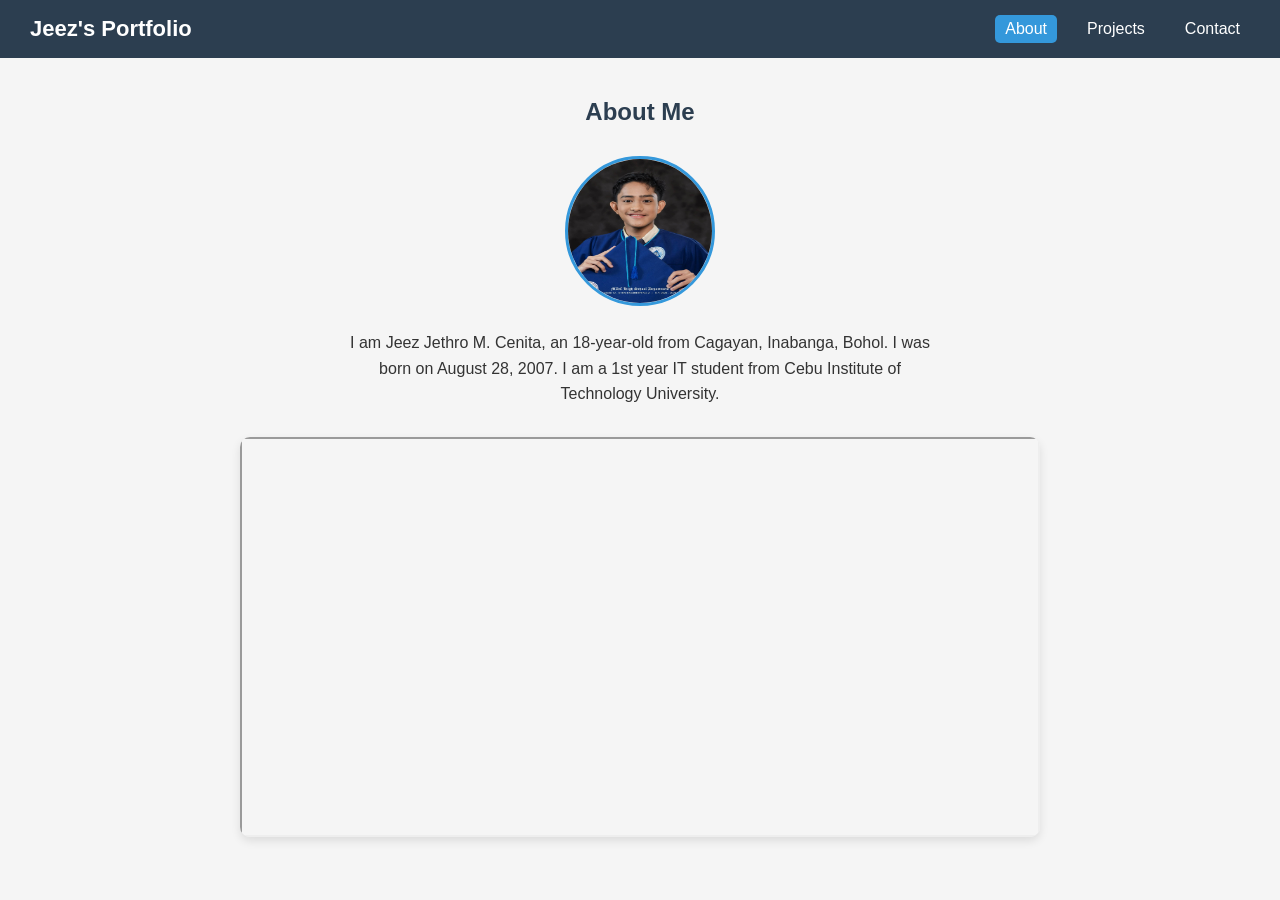
==== index.html @ 87582ee8 "first commit" ====
<!DOCTYPE html>
<html lang="en">
<head>
    <meta charset="UTF-8">
    <meta name="viewport" content="width=device-width, initial-scale=1.0">
    <link rel="stylesheet" type="text/css" href="styles.css">
    <title>Jeez's Portfolio</title>
</head>
<body>
    <nav class="nav">
        <div class="nav-brand">Jeez's Portfolio</div>
        <div class="nav-links">
            <a href="#" data-section="about" class="nav-link active">About</a>
            <a href="#" data-section="portfolio" class="nav-link">Projects</a>
            <a href="#" data-section="contacts" class="nav-link">Contact</a>
        </div>
    </nav>

    <section id="about" class="section about active-section">
        <h1>About Me</h1>
        <img src="images/cenita.jpg" alt="Jeez Jethro Cenita">
        <p>I am Jeez Jethro M. Cenita, an 18-year-old from Cagayan, Inabanga, Bohol. I was born on August 28, 2007. I am a 1st year IT student from Cebu Institute of Technology University.</p>
        <div class="map-container">
            <iframe src="https://www.google.com/maps/embed?pb=!1m14!1m12!1m3!1d347.2647276570844!2d124.08225682900277!3d10.029077590512546!2m3!1f0!2f0!3f0!3m2!1i1024!2i768!4f13.1!5e0!3m2!1sen!2sph!4v1777828464180!5m2!1sen!2sph" allowfullscreen="" loading="lazy" referrerpolicy="no-referrer-when-downgrade"></iframe>
        </div>
    </section>

    <section id="portfolio" class="section portfolio">
        <h1>Projects</h1>
        <div class="project-grid">
            <div class="project">
                <img src="images/activity1.png" alt="Activity 1">
                <h3>Activity 1</h3>
                <p>HTML work about myself</p>
                <a href="activity1/activity1.html" target="_blank">View Project</a>
            </div>
            <div class="project">
                <img src="images/activity2.png" alt="Activity 2">
                <h3>Activity 2</h3>
                <p>HTML work about heroes</p>
                <a href="activity2/activity2.html" target="_blank">View Project</a>
            </div>
            <div class="project">
                <img src="images/activity3.png" alt="Activity 3">
                <h3>Activity 3</h3>
                <p>HTML work about characters from my favorite Anime</p>
                <a href="activity3/activity3.html" target="_blank">View Project</a>
            </div>
            <div class="project">
                <img src="images/activity4.png" alt="Activity 4">
                <h3>Activity 4</h3>
                <p>HTML work about inputting user information</p>
                <a href="activity4/activity4.html" target="_blank">View Project</a>
            </div>
            <div class="project">
                <img src="images/activity4v2.png" alt="Activity 4v2">
                <h3>Activity 4v2</h3>
                <p>HTML and CSS work about inputting user information</p>
                <a href="activity4v2/activity4v2.html" target="_blank">View Project</a>
            </div>
            <div class="project">
                <img src="images/activity5.png" alt="Activity 5">
                <h3>Activity 5</h3>
                <p>HTML and CSS work about a business webpage</p>
                <a href="activity5/activity5.html" target="_blank">View Project</a>
            </div>
            <div class="project">
                <img src="images/activity6.png" alt="Activity 6">
                <h3>Activity 6</h3>
                <p>HTML and CSS work about a business webpage but with more design</p>
                <a href="activity6/index.html" target="_blank">View Project</a>
            </div>
            <div class="project">
                <img src="images/activity7.png" alt="Activity 7">
                <h3>Activity 7</h3>
                <p>HTML and JS work about showing the current time and date</p>
                <a href="activity7/activity7.html" target="_blank">View Project</a>
            </div>
            <div class="project">
                <img src="images/activity8.png" alt="Activity 8">
                <h3>Activity 8</h3>
                <p>HTML and JS work about showing the alert box</p>
                <a href="activity8/activity8.html" target="_blank">View Project</a>
            </div>
            <div class="project">
                <img src="images/activity9.png" alt="Activity 9">
                <h3>Activity 9</h3>
                <p>HTML and JS work about a JavaScript Prompt</p>
                <a href="activity9/activity9.html" target="_blank">View Project</a>
            </div>
            <div class="project">
                <img src="images/activity10.png" alt="Activity 10">
                <h3>Activity 10</h3>
                <p>HTML and JS work about arithmetic operators</p>
                <a href="activity10/activity10.html" target="_blank">View Project</a>
            </div>
            <div class="project">
                <img src="images/activity11.png" alt="Activity 11">
                <h3>Activity 11</h3>
                <p>HTML and JS work about loops</p>
                <a href="activity11/activity11.html" target="_blank">View Project</a>
            </div>
        </div>
    </section>

    <section id="contacts" class="section contacts">
        <h1>Contact Me</h1>
        <p>Email: cenitajeez83@gmail.com</p>
        <p>Phone: 0967-014-6750</p>
        <p>Facebook: Jeez Jethro Mejias Cenita</p>
    </section>

    <script src="script.js"></script>
</body>
</html>
---- styles.css ----
* {
    margin: 0;
    padding: 0;
    box-sizing: border-box;
    font-family: Arial, sans-serif;
}

body {
    background: #f5f5f5;
    color: #333;
}

.nav {
    background: #2c3e50;
    padding: 15px 30px;
    display: flex;
    justify-content: space-between;
    align-items: center;
    flex-wrap: wrap;
}

.nav-brand {
    font-size: 22px;
    font-weight: bold;
    color: white;
}

.nav-links {
    display: flex;
    gap: 20px;
}

.nav-link {
    color: white;
    text-decoration: none;
    padding: 5px 10px;
    border-radius: 5px;
}

.nav-link:hover {
    background: #34495e;
}

.nav-link.active {
    background: #3498db;
}

.section {
    display: none;
    padding: 40px;
    max-width: 1200px;
    margin: 0 auto;
}

.section.active-section {
    display: block;
}

h1 {
    text-align: center;
    margin-bottom: 30px;
    color: #2c3e50;
}

.about {
    text-align: center;
}

.about img {
    width: 150px;
    height: 150px;
    border-radius: 50%;
    border: 3px solid #3498db;
    margin-bottom: 20px;
}

.about p {
    max-width: 600px;
    margin: 0 auto 30px auto;
    line-height: 1.6;
}

.map-container {
    max-width: 800px;
    margin: 30px auto 0 auto;
    border-radius: 10px;
    overflow: hidden;
    box-shadow: 0 4px 10px rgba(0,0,0,0.1);
}

.map-container iframe {
    width: 100%;
    height: 400px;
    display: block;
}

.project-grid {
    display: grid;
    grid-template-columns: repeat(auto-fill, minmax(300px, 1fr));
    gap: 25px;
}

.project {
    background: white;
    padding: 15px;
    border-radius: 10px;
    box-shadow: 0 2px 5px rgba(0,0,0,0.1);
    text-align: center;
}

.project img {
    width: 100%;
    height: 180px;
    object-fit: cover;
    border-radius: 8px;
}

.project h3 {
    margin: 15px 0 10px;
}

.project p {
    margin-bottom: 15px;
}

.project a {
    display: inline-block;
    padding: 8px 15px;
    background: #3498db;
    color: white;
    text-decoration: none;
    border-radius: 5px;
}

.project a:hover {
    background: #2980b9;
}

.contacts {
    text-align: center;
}

.contacts p {
    margin: 15px 0;
    font-size: 18px;
    padding: 10px;
    background: white;
    border-radius: 8px;
    max-width: 400px;
    margin: 15px auto;
}

@media (max-width: 768px) {
    .nav {
        flex-direction: column;
        gap: 10px;
    }
    
    .section {
        padding: 20px;
    }
    
    .map-container iframe {
        height: 300px;
    }
}
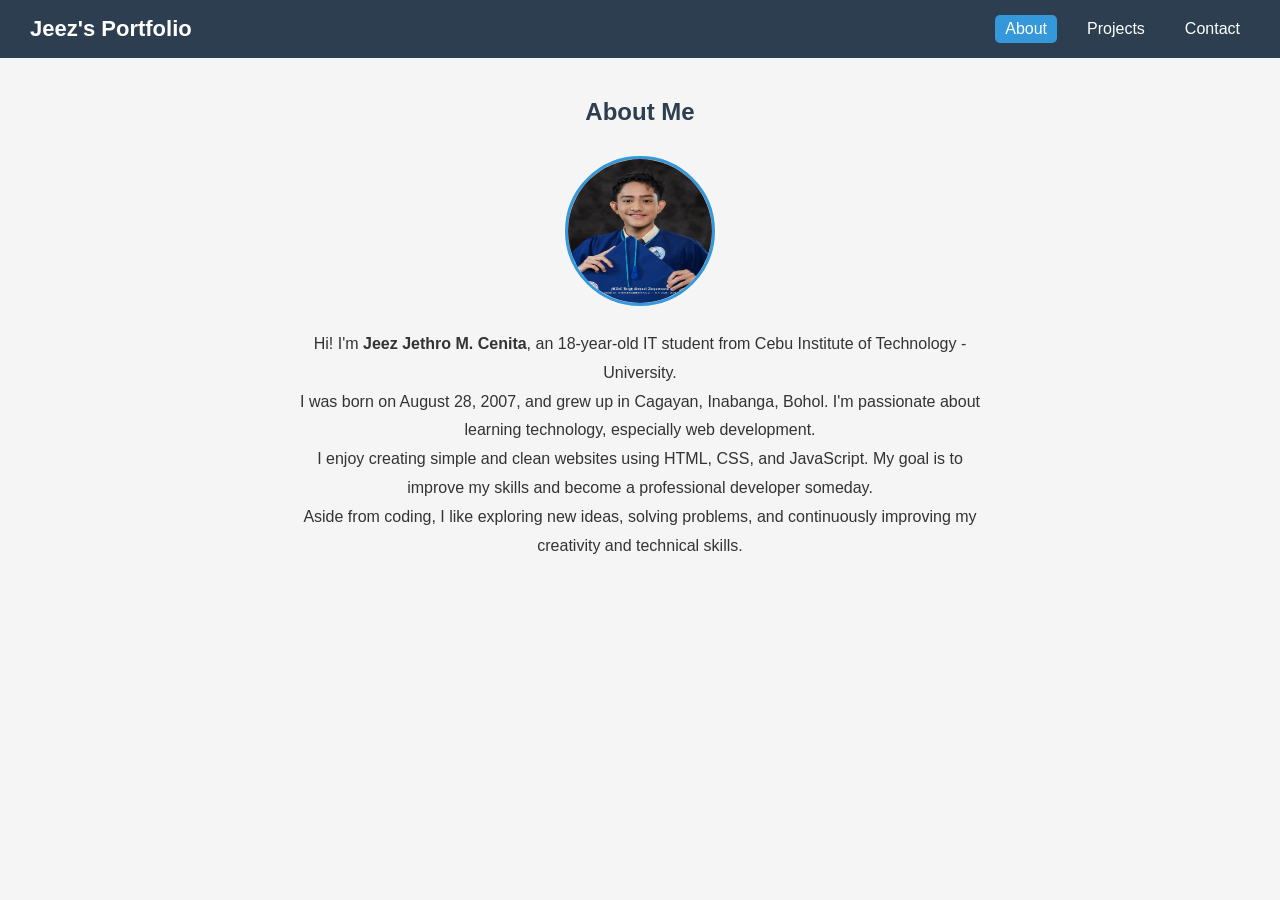
==== commit e75cb83b: "fifth commit" ====
--- a/index.html
+++ b/index.html
@@ -3,10 +3,11 @@
 <head>
     <meta charset="UTF-8">
     <meta name="viewport" content="width=device-width, initial-scale=1.0">
-    <link rel="stylesheet" type="text/css" href="styles.css">
     <title>Jeez's Portfolio</title>
+    <link rel="stylesheet" href="styles.css">
 </head>
 <body>
+
     <nav class="nav">
         <div class="nav-brand">Jeez's Portfolio</div>
         <div class="nav-links">
@@ -19,95 +20,127 @@
     <section id="about" class="section about active-section">
         <h1>About Me</h1>
         <img src="images/cenita.jpg" alt="Jeez Jethro Cenita">
-        <p>I am Jeez Jethro M. Cenita, an 18-year-old from Cagayan, Inabanga, Bohol. I was born on August 28, 2007. I am a 1st year IT student from Cebu Institute of Technology University.</p>
-        <div class="map-container">
-            <iframe src="https://www.google.com/maps/embed?pb=!1m14!1m12!1m3!1d347.2647276570844!2d124.08225682900277!3d10.029077590512546!2m3!1f0!2f0!3f0!3m2!1i1024!2i768!4f13.1!5e0!3m2!1sen!2sph!4v1777828464180!5m2!1sen!2sph" allowfullscreen="" loading="lazy" referrerpolicy="no-referrer-when-downgrade"></iframe>
+
+        <div class="about-content">
+            <p>Hi! I'm <strong>Jeez Jethro M. Cenita</strong>, an 18-year-old IT student from Cebu Institute of Technology - University.</p>
+            <p>I was born on August 28, 2007, and grew up in Cagayan, Inabanga, Bohol. I'm passionate about learning technology, especially web development.</p>
+            <p>I enjoy creating simple and clean websites using HTML, CSS, and JavaScript. My goal is to improve my skills and become a professional developer someday.</p>
+            <p>Aside from coding, I like exploring new ideas, solving problems, and continuously improving my creativity and technical skills.</p>
         </div>
     </section>
 
     <section id="portfolio" class="section portfolio">
         <h1>Projects</h1>
         <div class="project-grid">
+
             <div class="project">
-                <img src="images/activity1.png" alt="Activity 1">
+                <img src="images/activity1.png">
                 <h3>Activity 1</h3>
                 <p>HTML work about myself</p>
-                <a href="activity1/activity1.html" target="_blank">View Project</a>
+                <a href="https://activity1-bice.vercel.app/" target="_blank">View Project</a>
             </div>
+
             <div class="project">
-                <img src="images/activity2.png" alt="Activity 2">
+                <img src="images/activity2.png">
                 <h3>Activity 2</h3>
                 <p>HTML work about heroes</p>
-                <a href="activity2/activity2.html" target="_blank">View Project</a>
+                <a href="https://activity2-iota.vercel.app/" target="_blank">View Project</a>
             </div>
+
             <div class="project">
-                <img src="images/activity3.png" alt="Activity 3">
+                <img src="images/activity3.png">
                 <h3>Activity 3</h3>
-                <p>HTML work about characters from my favorite Anime</p>
-                <a href="activity3/activity3.html" target="_blank">View Project</a>
+                <p>HTML work about anime characters</p>
+                <a href="https://activity3-beta.vercel.app/" target="_blank">View Project</a>
             </div>
+
             <div class="project">
-                <img src="images/activity4.png" alt="Activity 4">
+                <img src="images/activity4.png">
                 <h3>Activity 4</h3>
-                <p>HTML work about inputting user information</p>
-                <a href="activity4/activity4.html" target="_blank">View Project</a>
+                <p>User input form</p>
+                <a href="https://activity4-theta.vercel.app/" target="_blank">View Project</a>
             </div>
+
             <div class="project">
-                <img src="images/activity4v2.png" alt="Activity 4v2">
+                <img src="images/activity4v2.png">
                 <h3>Activity 4v2</h3>
-                <p>HTML and CSS work about inputting user information</p>
-                <a href="activity4v2/activity4v2.html" target="_blank">View Project</a>
+                <p>Form with CSS styling</p>
+                <a href="https://activity4v2-zeta.vercel.app/" target="_blank">View Project</a>
             </div>
+
             <div class="project">
-                <img src="images/activity5.png" alt="Activity 5">
+                <img src="images/activity5.png">
                 <h3>Activity 5</h3>
-                <p>HTML and CSS work about a business webpage</p>
-                <a href="activity5/activity5.html" target="_blank">View Project</a>
+                <p>Business webpage</p>
+                <a href="https://activity5-gray.vercel.app/" target="_blank">View Project</a>
             </div>
+
             <div class="project">
-                <img src="images/activity6.png" alt="Activity 6">
+                <img src="images/activity6.png">
                 <h3>Activity 6</h3>
-                <p>HTML and CSS work about a business webpage but with more design</p>
-                <a href="activity6/index.html" target="_blank">View Project</a>
+                <p>Styled business site</p>
+                <a href="https://manok-nalds-epyu.vercel.app/" target="_blank">View Project</a>
             </div>
+
             <div class="project">
-                <img src="images/activity7.png" alt="Activity 7">
+                <img src="images/activity7.png">
                 <h3>Activity 7</h3>
-                <p>HTML and JS work about showing the current time and date</p>
-                <a href="activity7/activity7.html" target="_blank">View Project</a>
+                <p>Date and time display</p>
+                <a href="https://activity7-pi.vercel.app/" target="_blank">View Project</a>
             </div>
+
             <div class="project">
-                <img src="images/activity8.png" alt="Activity 8">
+                <img src="images/activity8.png">
                 <h3>Activity 8</h3>
-                <p>HTML and JS work about showing the alert box</p>
-                <a href="activity8/activity8.html" target="_blank">View Project</a>
+                <p>Alert box</p>
+                <a href="https://activity8-xi.vercel.app/" target="_blank">View Project</a>
             </div>
+
             <div class="project">
-                <img src="images/activity9.png" alt="Activity 9">
+                <img src="images/activity9.png">
                 <h3>Activity 9</h3>
-                <p>HTML and JS work about a JavaScript Prompt</p>
-                <a href="activity9/activity9.html" target="_blank">View Project</a>
+                <p>Prompt input</p>
+                <a href="https://activity9-silk.vercel.app/" target="_blank">View Project</a>
             </div>
+
             <div class="project">
-                <img src="images/activity10.png" alt="Activity 10">
+                <img src="images/activity10.png">
                 <h3>Activity 10</h3>
-                <p>HTML and JS work about arithmetic operators</p>
-                <a href="activity10/activity10.html" target="_blank">View Project</a>
+                <p>Arithmetic operations</p>
+                <a href="https://activity10-ten.vercel.app/" target="_blank">View Project</a>
             </div>
+
             <div class="project">
-                <img src="images/activity11.png" alt="Activity 11">
+                <img src="images/activity11.png">
                 <h3>Activity 11</h3>
-                <p>HTML and JS work about loops</p>
-                <a href="activity11/activity11.html" target="_blank">View Project</a>
+                <p>Loops in JavaScript</p>
+                <a href="https://activity11-woad.vercel.app/" target="_blank">View Project</a>
             </div>
+
         </div>
     </section>
 
     <section id="contacts" class="section contacts">
-        <h1>Contact Me</h1>
-        <p>Email: cenitajeez83@gmail.com</p>
-        <p>Phone: 0967-014-6750</p>
-        <p>Facebook: Jeez Jethro Mejias Cenita</p>
+        <h1>Have a Question or Feedback?</h1>
+
+        <div class="contact-container">
+            <div class="contact-form">
+                <input type="text" placeholder="Your Name">
+                <input type="email" placeholder="Your Email">
+                <textarea placeholder="Your Message"></textarea>
+                <button>Send Message</button>
+            </div>
+
+            <div class="contact-map">
+                <iframe src="https://www.google.com/maps/embed?pb=!1m14!1m12!1m3!1d347.2647276570844!2d124.08225682900277!3d10.029077590512546!2m3!1f0!2f0!3f0!3m2!1i1024!2i768!4f13.1!5e0!3m2!1sen!2sph!4v1777828464180!5m2!1sen!2sph"></iframe>
+            </div>
+        </div>
+
+        <div class="contact-info">
+            <p>Email: cenitajeez83@gmail.com</p>
+            <p>Phone: 0967-014-6750</p>
+            <p>Facebook: Jeez Jethro Mejias Cenita</p>
+        </div>
     </section>
 
     <script src="script.js"></script>
--- a/styles.css
+++ b/styles.css
@@ -74,24 +74,10 @@
     margin-bottom: 20px;
 }
 
-.about p {
-    max-width: 600px;
-    margin: 0 auto 30px auto;
-    line-height: 1.6;
-}
-
-.map-container {
-    max-width: 800px;
-    margin: 30px auto 0 auto;
-    border-radius: 10px;
-    overflow: hidden;
-    box-shadow: 0 4px 10px rgba(0,0,0,0.1);
-}
-
-.map-container iframe {
-    width: 100%;
-    height: 400px;
-    display: block;
+.about-content {
+    max-width: 700px;
+    margin: 0 auto;
+    line-height: 1.8;
 }
 
 .project-grid {
@@ -136,31 +122,67 @@
     background: #2980b9;
 }
 
-.contacts {
+.contact-container {
+    display: flex;
+    gap: 30px;
+    margin-top: 30px;
+}
+
+.contact-form {
+    flex: 1;
+    display: flex;
+    flex-direction: column;
+    gap: 15px;
+}
+
+.contact-form input,
+.contact-form textarea {
+    padding: 12px;
+    border-radius: 6px;
+    border: 1px solid #ccc;
+}
+
+.contact-form textarea {
+    height: 150px;
+}
+
+.contact-form button {
+    padding: 12px;
+    background: #2c3e50;
+    color: white;
+    border: none;
+    border-radius: 6px;
+    cursor: pointer;
+}
+
+.contact-form button:hover {
+    background: #34495e;
+}
+
+.contact-map {
+    flex: 1;
+    border-radius: 10px;
+    overflow: hidden;
+}
+
+.contact-map iframe {
+    width: 100%;
+    height: 100%;
+    min-height: 350px;
+    border: none;
+}
+
+.contact-info {
+    margin-top: 30px;
     text-align: center;
 }
 
-.contacts p {
-    margin: 15px 0;
-    font-size: 18px;
-    padding: 10px;
-    background: white;
-    border-radius: 8px;
-    max-width: 400px;
-    margin: 15px auto;
+.contact-info p {
+    margin: 10px 0;
 }
 
 @media (max-width: 768px) {
-    .nav {
+    .contact-container {
         flex-direction: column;
-        gap: 10px;
-    }
-    
-    .section {
-        padding: 20px;
-    }
-    
-    .map-container iframe {
-        height: 300px;
     }
 }
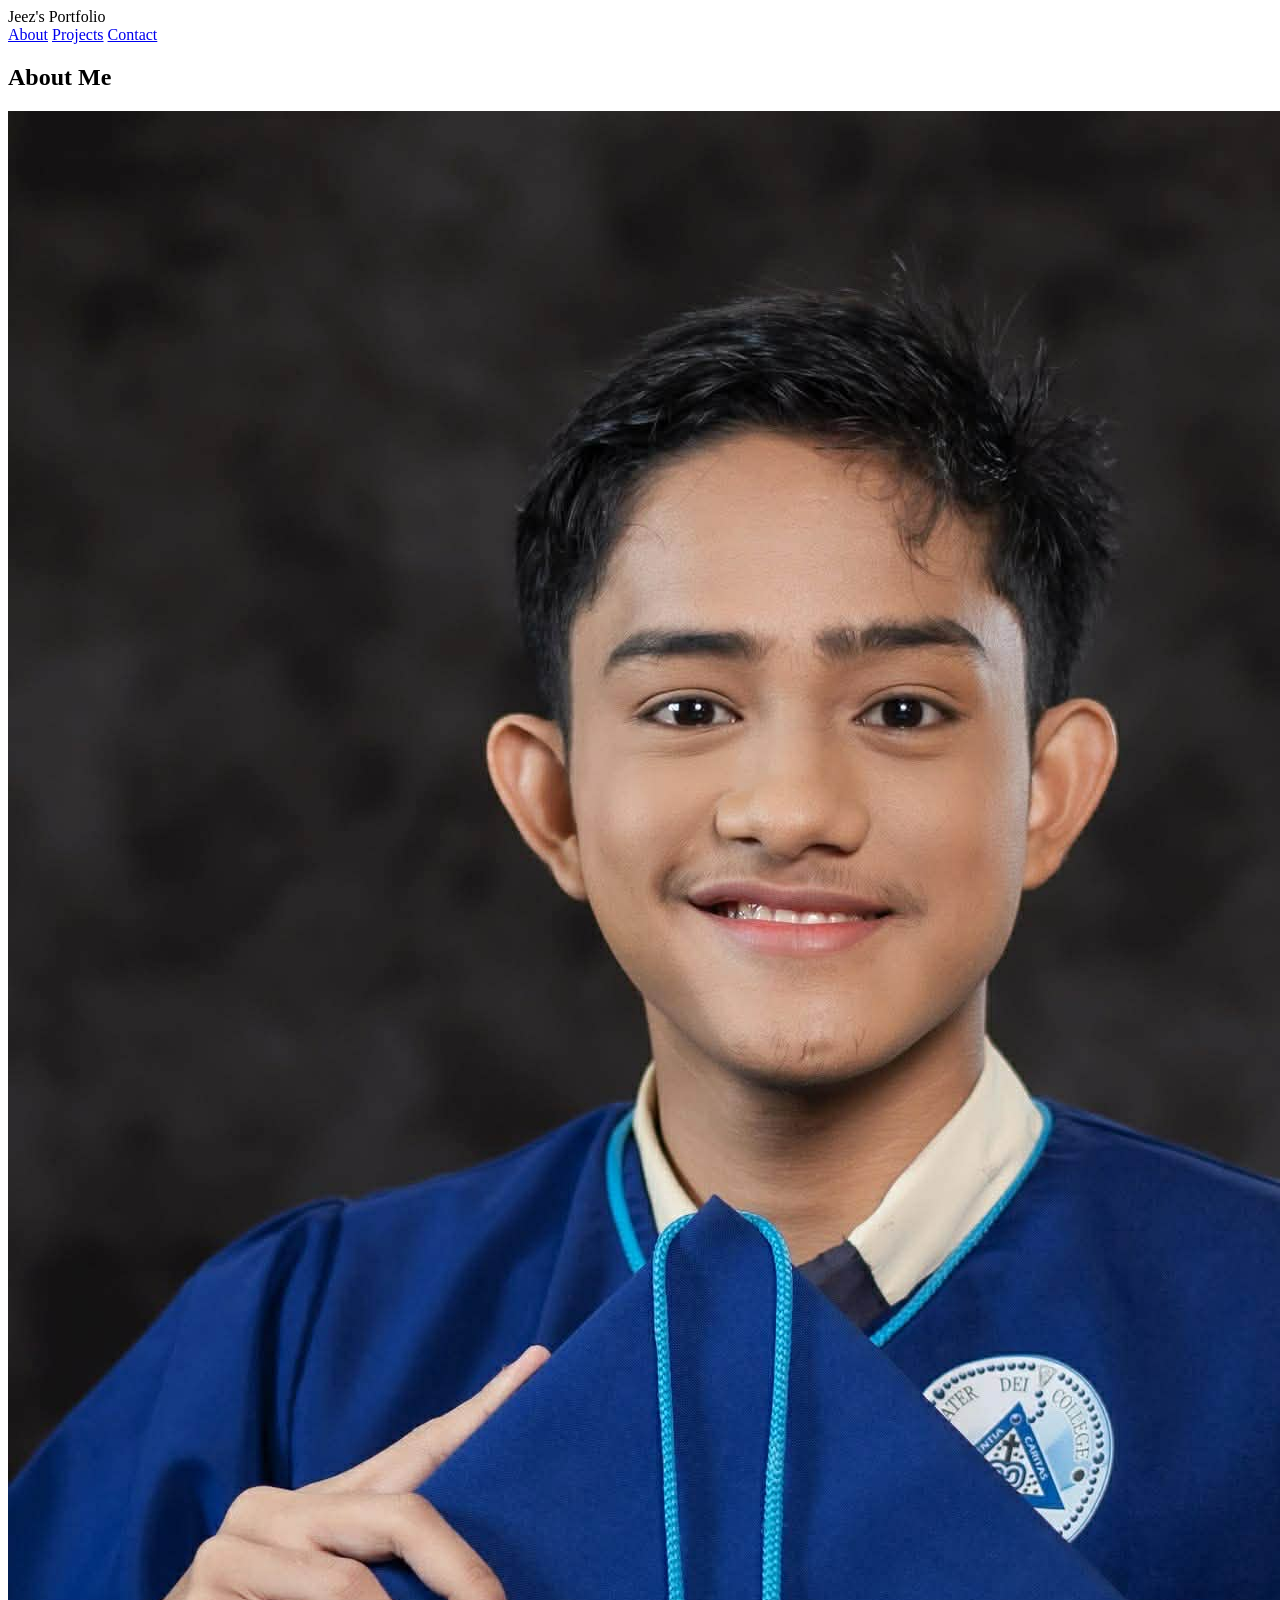
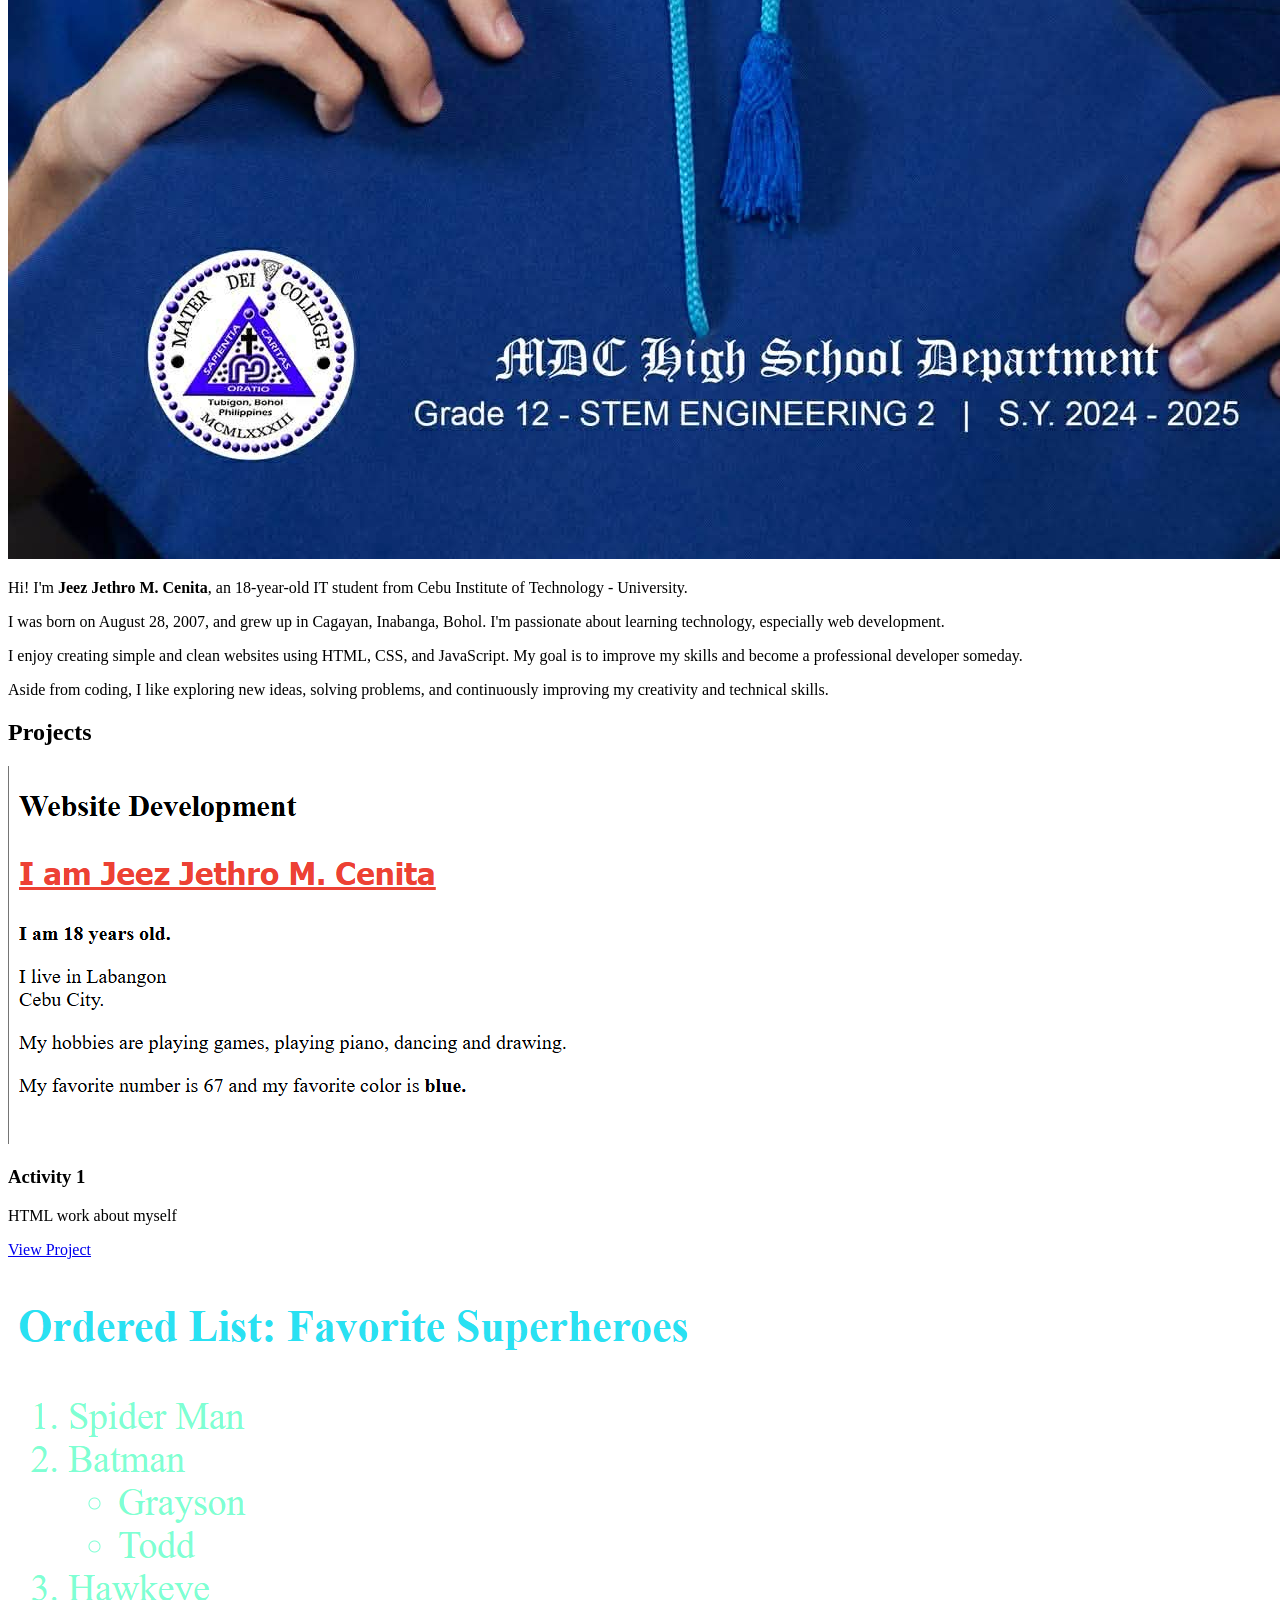
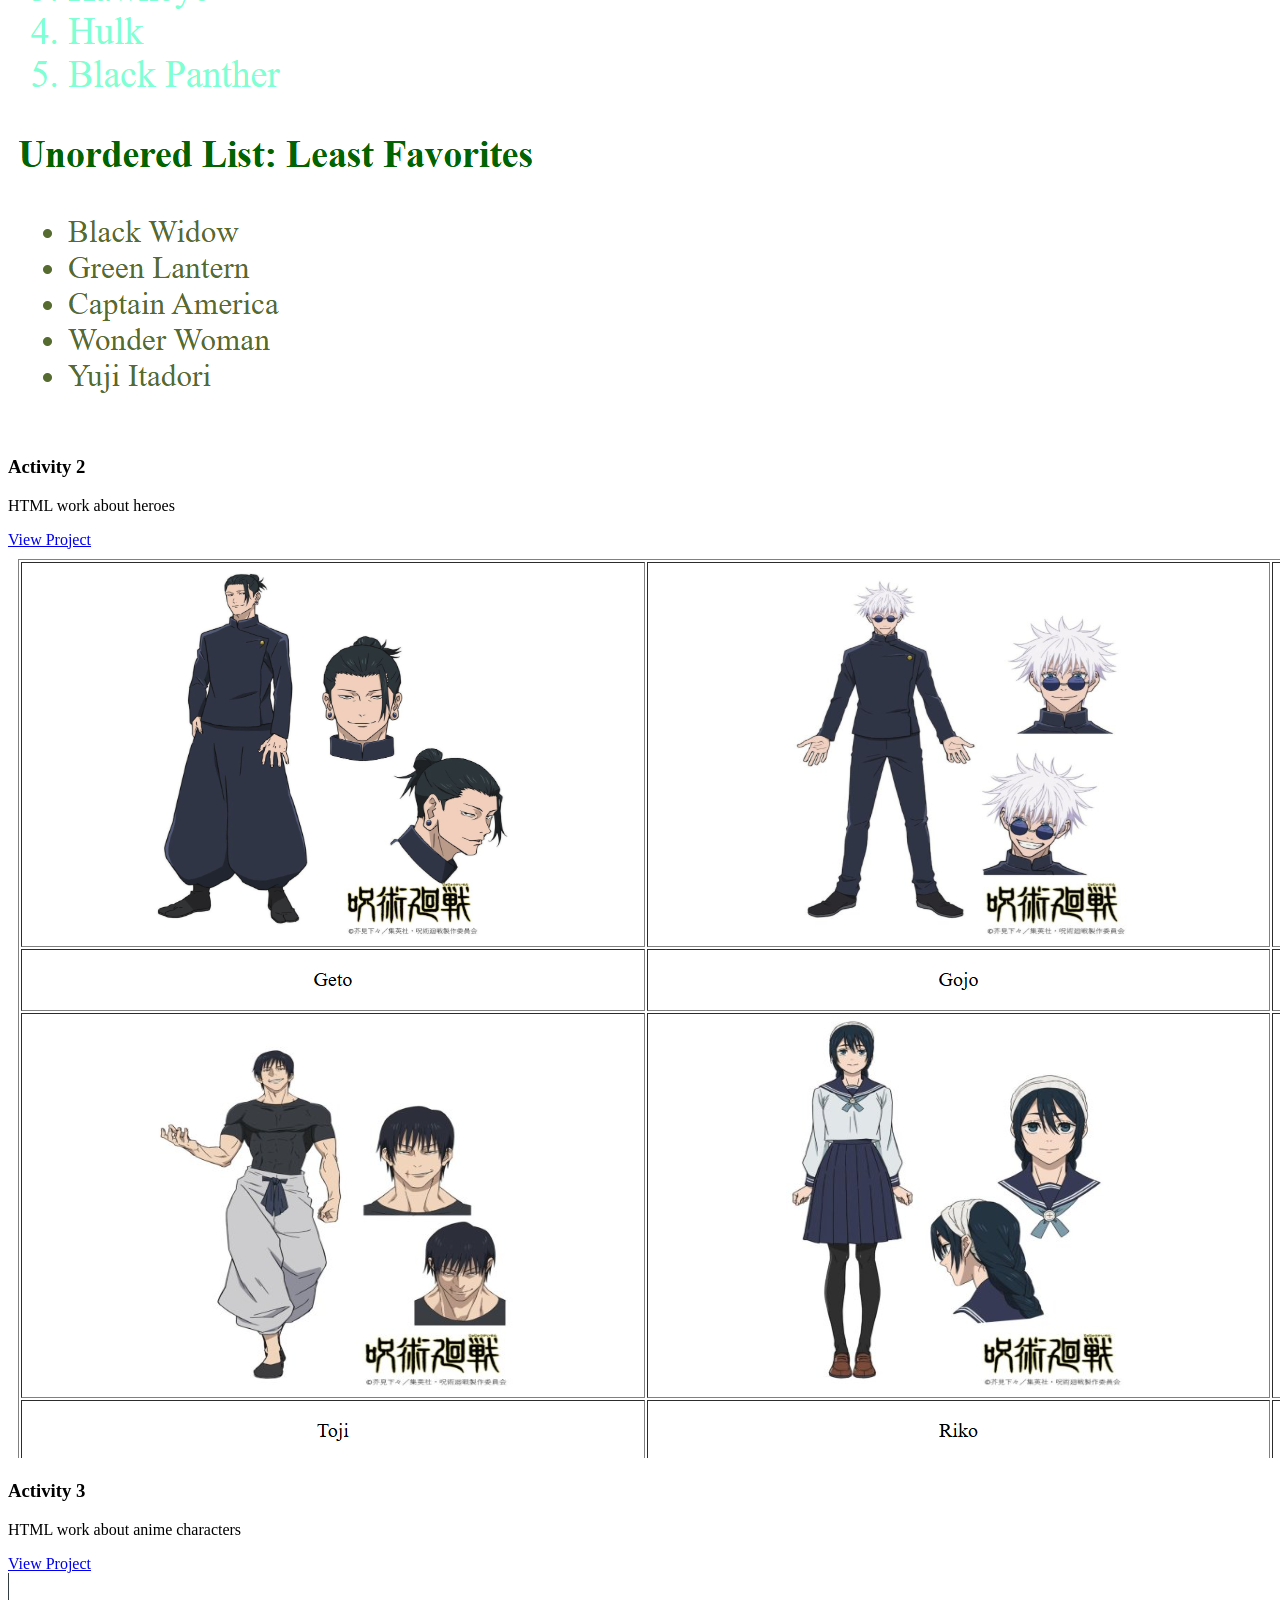
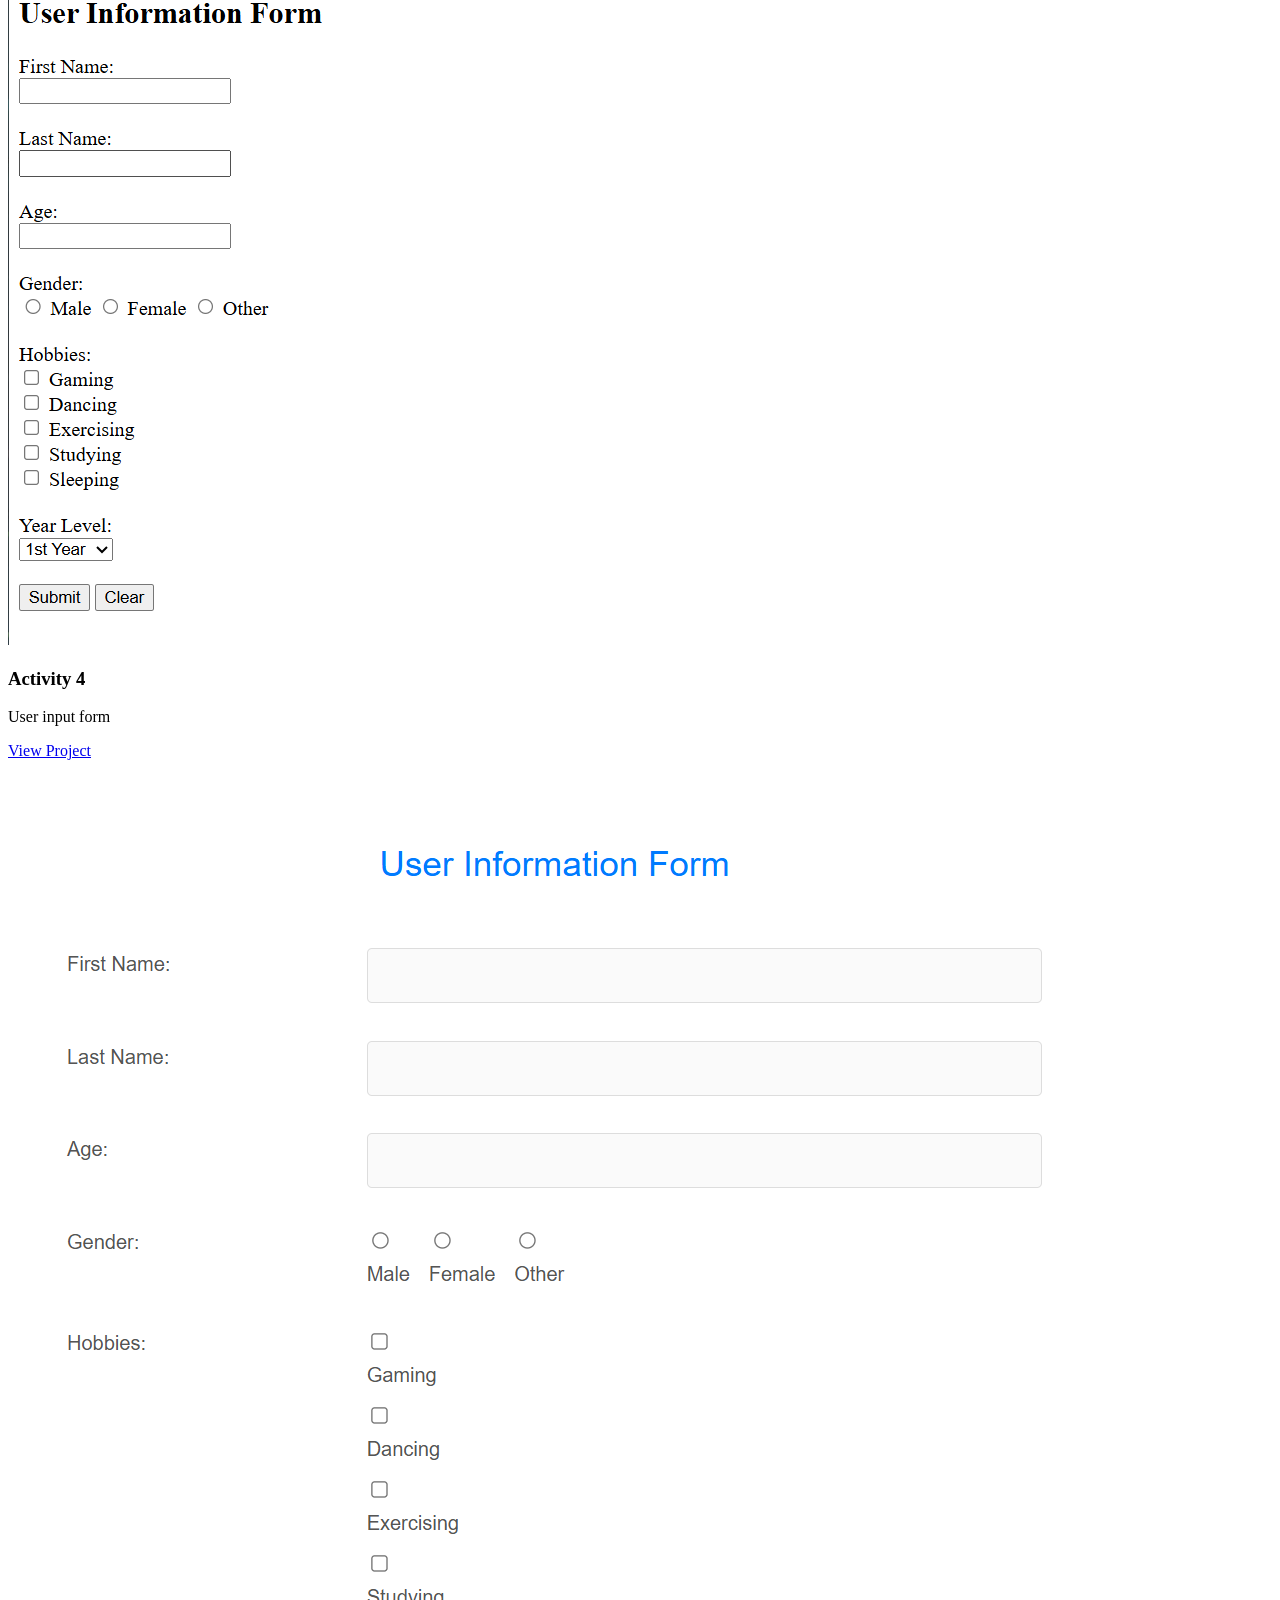
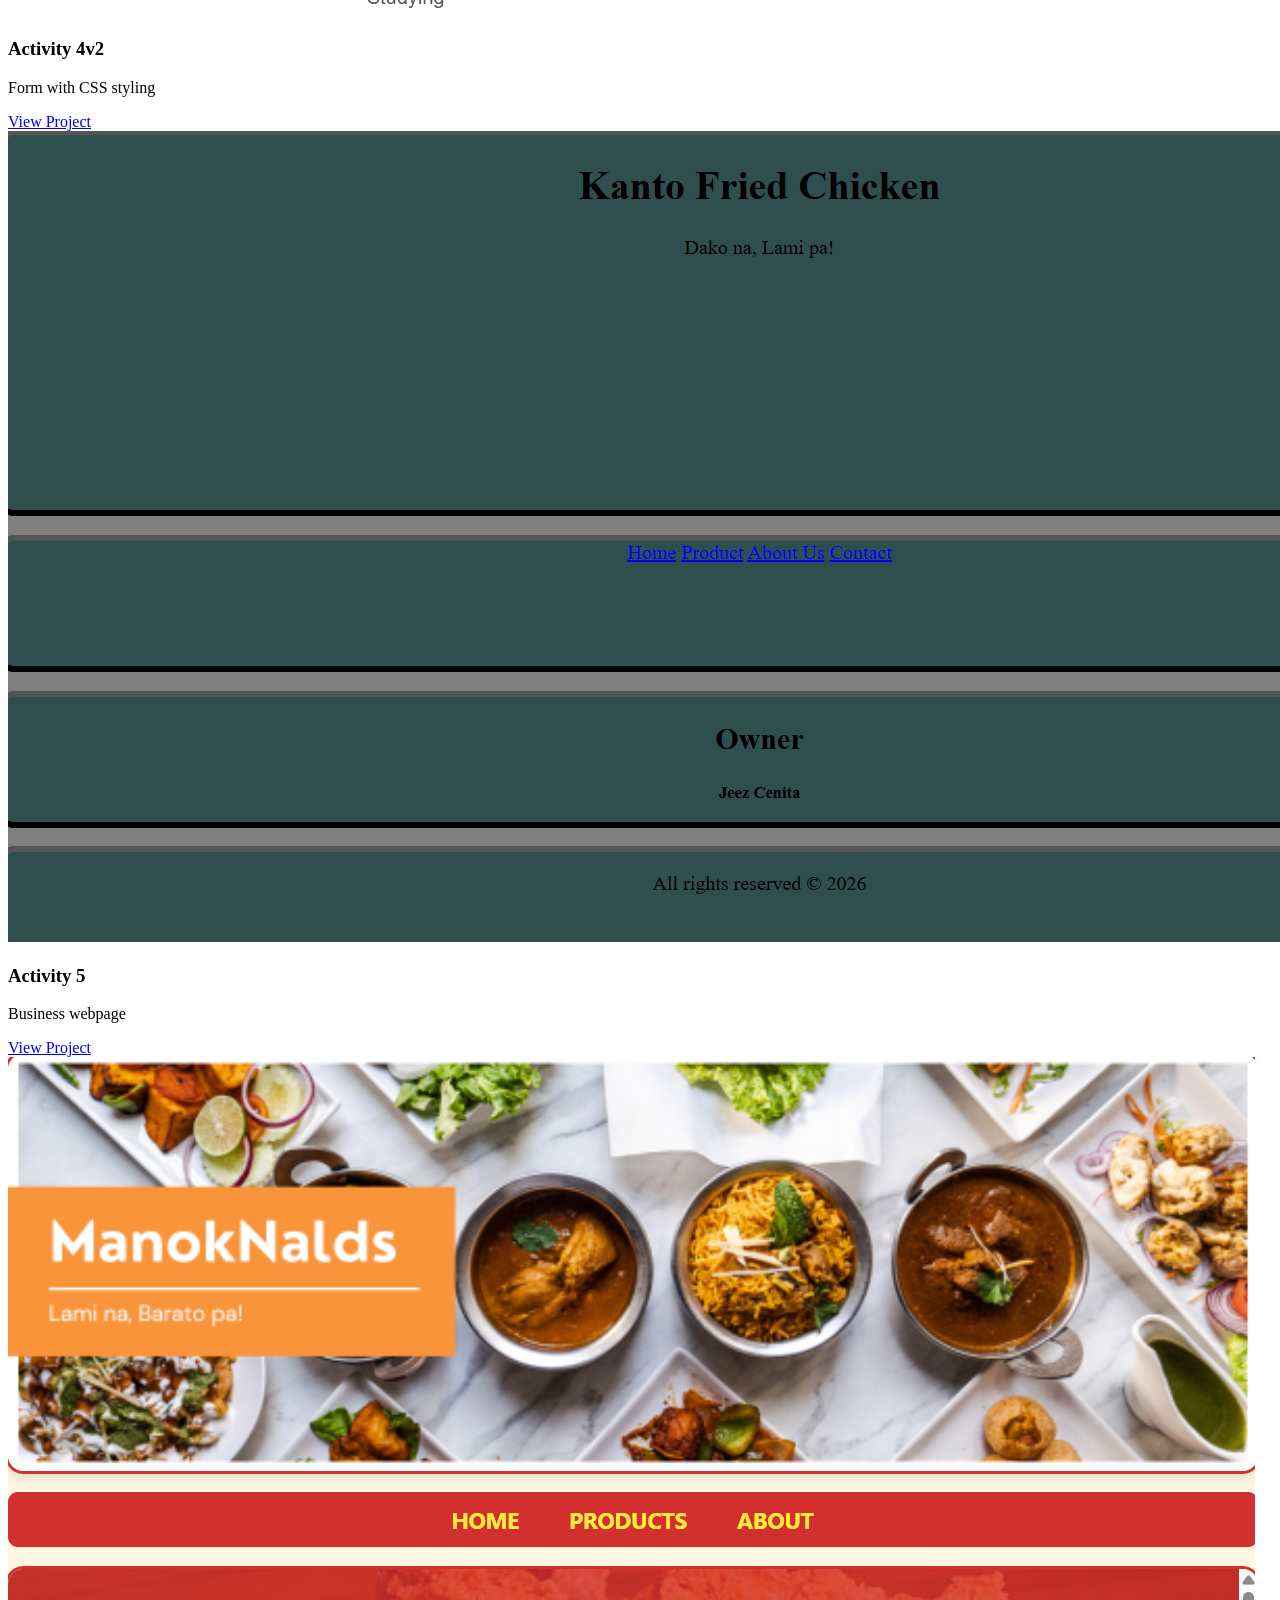
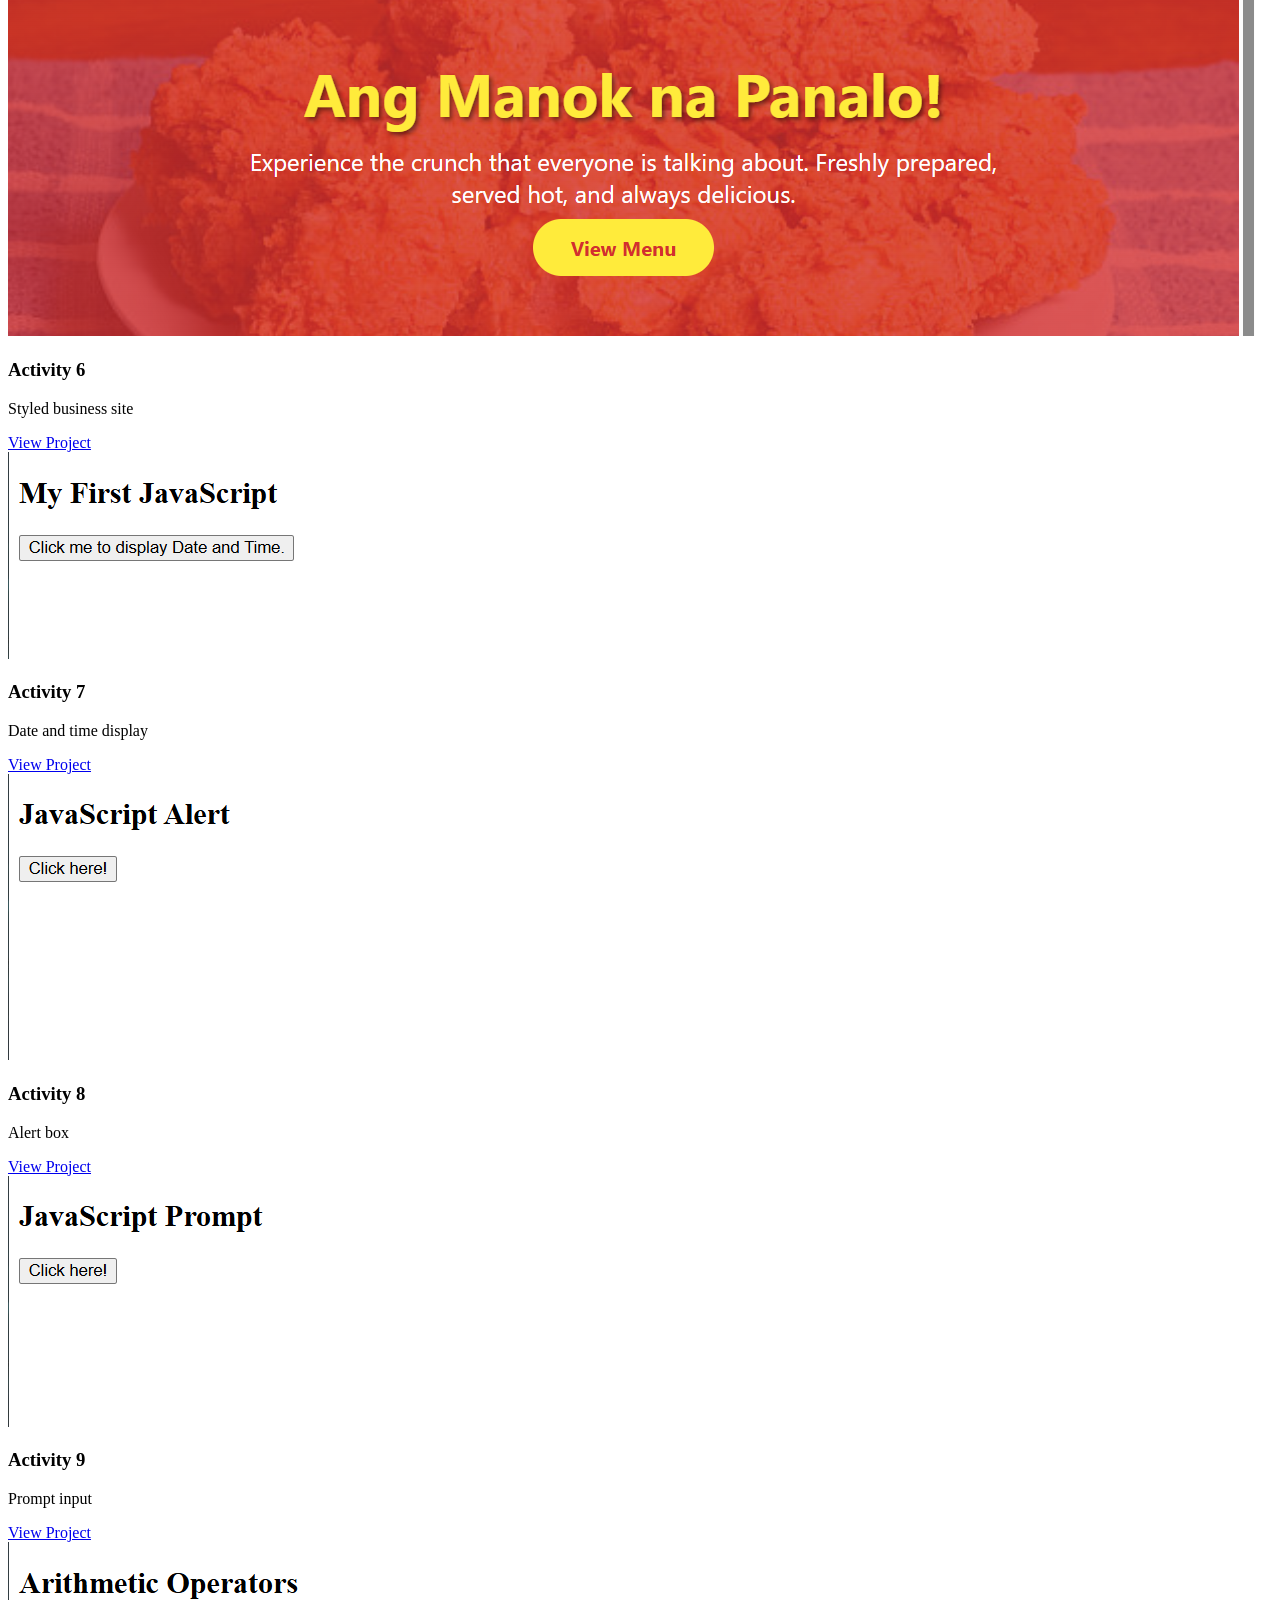
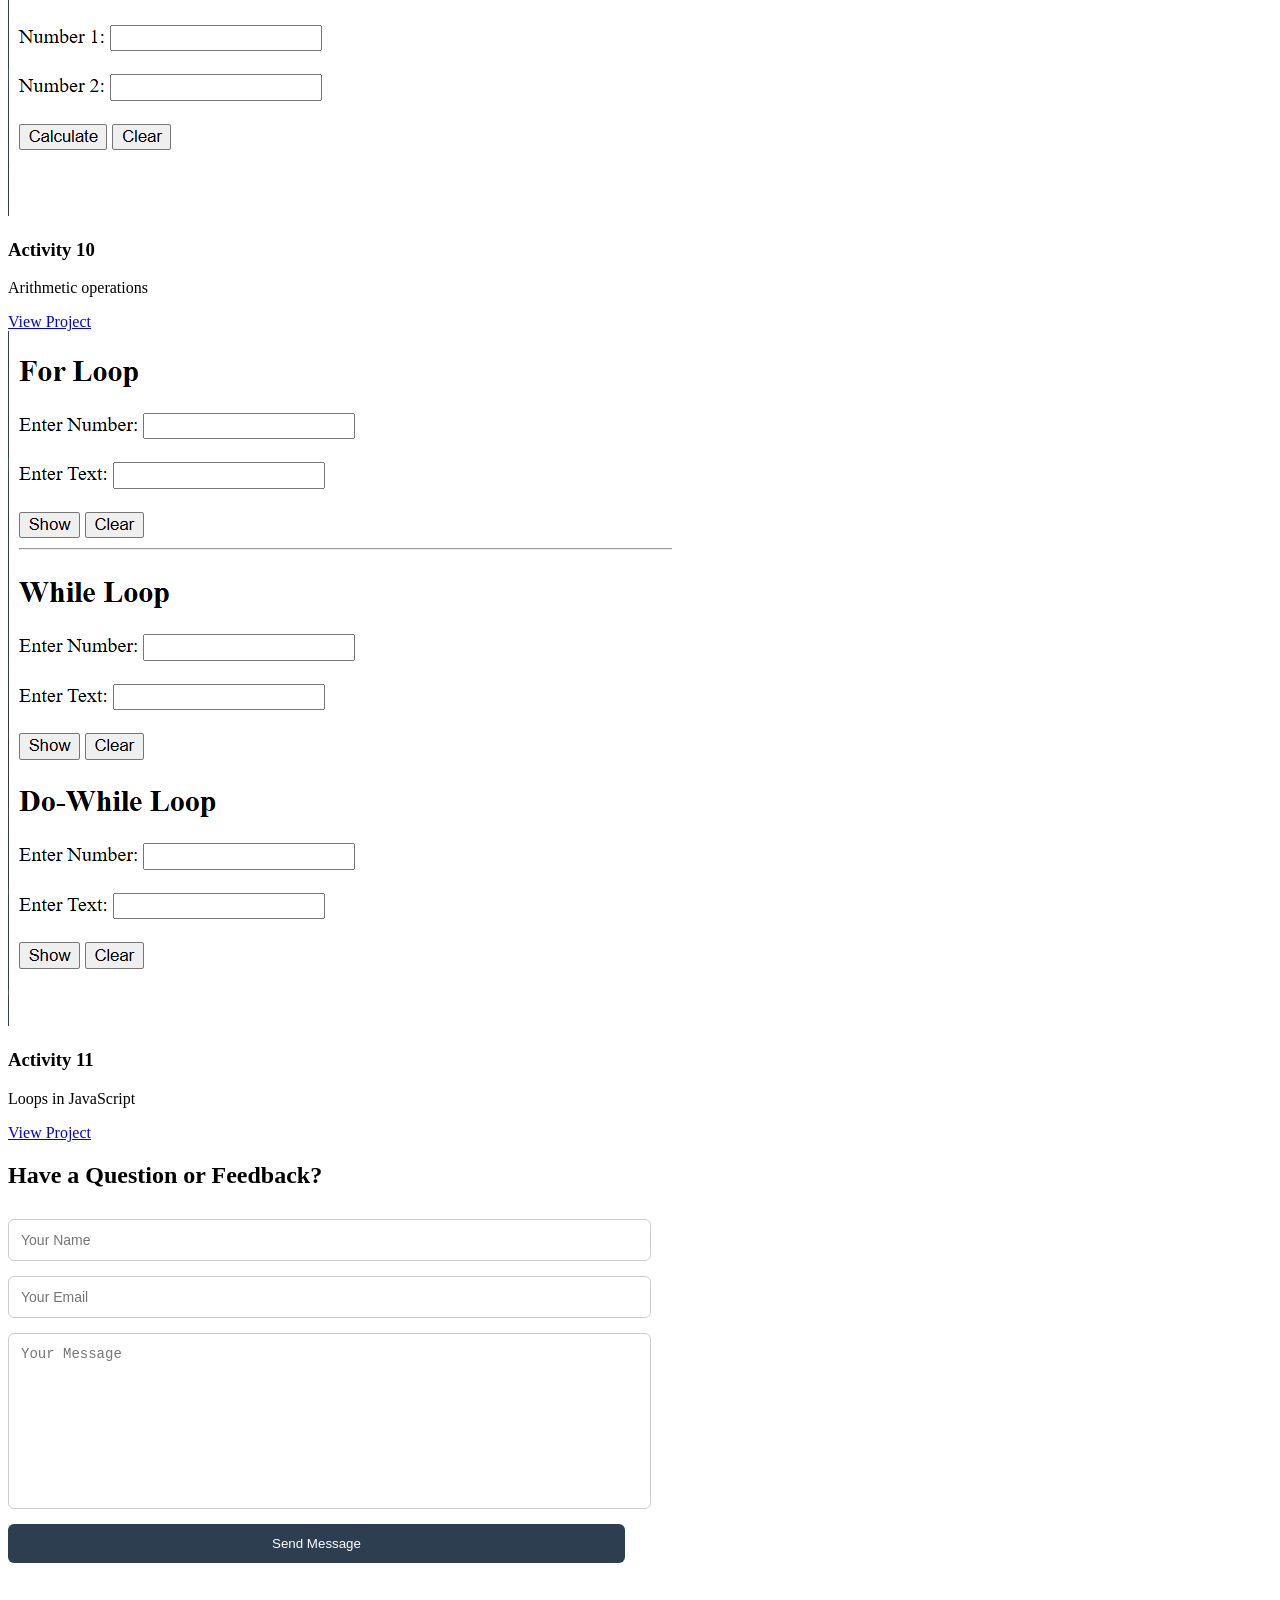
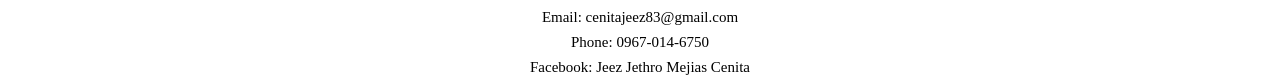
==== commit ab94d954: "sixth commit" ====
--- a/index.html
+++ b/index.html
@@ -125,10 +125,12 @@
 
         <div class="contact-container">
             <div class="contact-form">
-                <input type="text" placeholder="Your Name">
-                <input type="email" placeholder="Your Email">
-                <textarea placeholder="Your Message"></textarea>
-                <button>Send Message</button>
+                <form action="https://formspree.io/f/mjglwdgw" method="POST">
+                    <input type="text" name="name" placeholder="Your Name" required>
+                    <input type="email" name="email" placeholder="Your Email" required>
+                    <textarea name="message" placeholder="Your Message" required></textarea>
+                    <button type="submit">Send Message</button>
+                </form>
             </div>
 
             <div class="contact-map">
--- a/styles.css
+++ b/styles.css
@@ -1,138 +1,19 @@
-* {
-    margin: 0;
-    padding: 0;
-    box-sizing: border-box;
-    font-family: Arial, sans-serif;
-}
-
-body {
-    background: #f5f5f5;
-    color: #333;
-}
-
-.nav {
-    background: #2c3e50;
-    padding: 15px 30px;
-    display: flex;
-    justify-content: space-between;
-    align-items: center;
-    flex-wrap: wrap;
-}
-
-.nav-brand {
-    font-size: 22px;
-    font-weight: bold;
-    color: white;
-}
-
-.nav-links {
-    display: flex;
-    gap: 20px;
-}
-
-.nav-link {
-    color: white;
-    text-decoration: none;
-    padding: 5px 10px;
-    border-radius: 5px;
-}
-
-.nav-link:hover {
-    background: #34495e;
-}
-
-.nav-link.active {
-    background: #3498db;
-}
-
-.section {
-    display: none;
-    padding: 40px;
-    max-width: 1200px;
-    margin: 0 auto;
-}
-
-.section.active-section {
-    display: block;
-}
-
-h1 {
-    text-align: center;
-    margin-bottom: 30px;
-    color: #2c3e50;
-}
-
-.about {
-    text-align: center;
-}
-
-.about img {
-    width: 150px;
-    height: 150px;
-    border-radius: 50%;
-    border: 3px solid #3498db;
-    margin-bottom: 20px;
-}
-
-.about-content {
-    max-width: 700px;
-    margin: 0 auto;
-    line-height: 1.8;
-}
-
-.project-grid {
-    display: grid;
-    grid-template-columns: repeat(auto-fill, minmax(300px, 1fr));
-    gap: 25px;
-}
-
-.project {
-    background: white;
-    padding: 15px;
-    border-radius: 10px;
-    box-shadow: 0 2px 5px rgba(0,0,0,0.1);
-    text-align: center;
-}
-
-.project img {
-    width: 100%;
-    height: 180px;
-    object-fit: cover;
-    border-radius: 8px;
-}
-
-.project h3 {
-    margin: 15px 0 10px;
-}
-
-.project p {
-    margin-bottom: 15px;
-}
-
-.project a {
-    display: inline-block;
-    padding: 8px 15px;
-    background: #3498db;
-    color: white;
-    text-decoration: none;
-    border-radius: 5px;
-}
-
-.project a:hover {
-    background: #2980b9;
-}
-
 .contact-container {
     display: flex;
     gap: 30px;
     margin-top: 30px;
+    align-items: stretch;
 }
 
 .contact-form {
     flex: 1;
+}
+
+.contact-form form {
     display: flex;
     flex-direction: column;
     gap: 15px;
+    height: 100%;
 }
 
 .contact-form input,
@@ -140,10 +21,13 @@
     padding: 12px;
     border-radius: 6px;
     border: 1px solid #ccc;
+    font-size: 14px;
+    width: 100%;
 }
 
 .contact-form textarea {
     height: 150px;
+    resize: none;
 }
 
 .contact-form button {
@@ -153,6 +37,7 @@
     border: none;
     border-radius: 6px;
     cursor: pointer;
+    transition: 0.2s ease;
 }
 
 .contact-form button:hover {
@@ -163,6 +48,7 @@
     flex: 1;
     border-radius: 10px;
     overflow: hidden;
+    display: flex;
 }
 
 .contact-map iframe {
@@ -173,16 +59,21 @@
 }
 
 .contact-info {
-    margin-top: 30px;
+    margin-top: 40px;
     text-align: center;
 }
 
 .contact-info p {
-    margin: 10px 0;
+    margin: 8px 0;
+    font-size: 15px;
 }
 
 @media (max-width: 768px) {
     .contact-container {
         flex-direction: column;
     }
+
+    .contact-map iframe {
+        min-height: 250px;
+    }
 }
